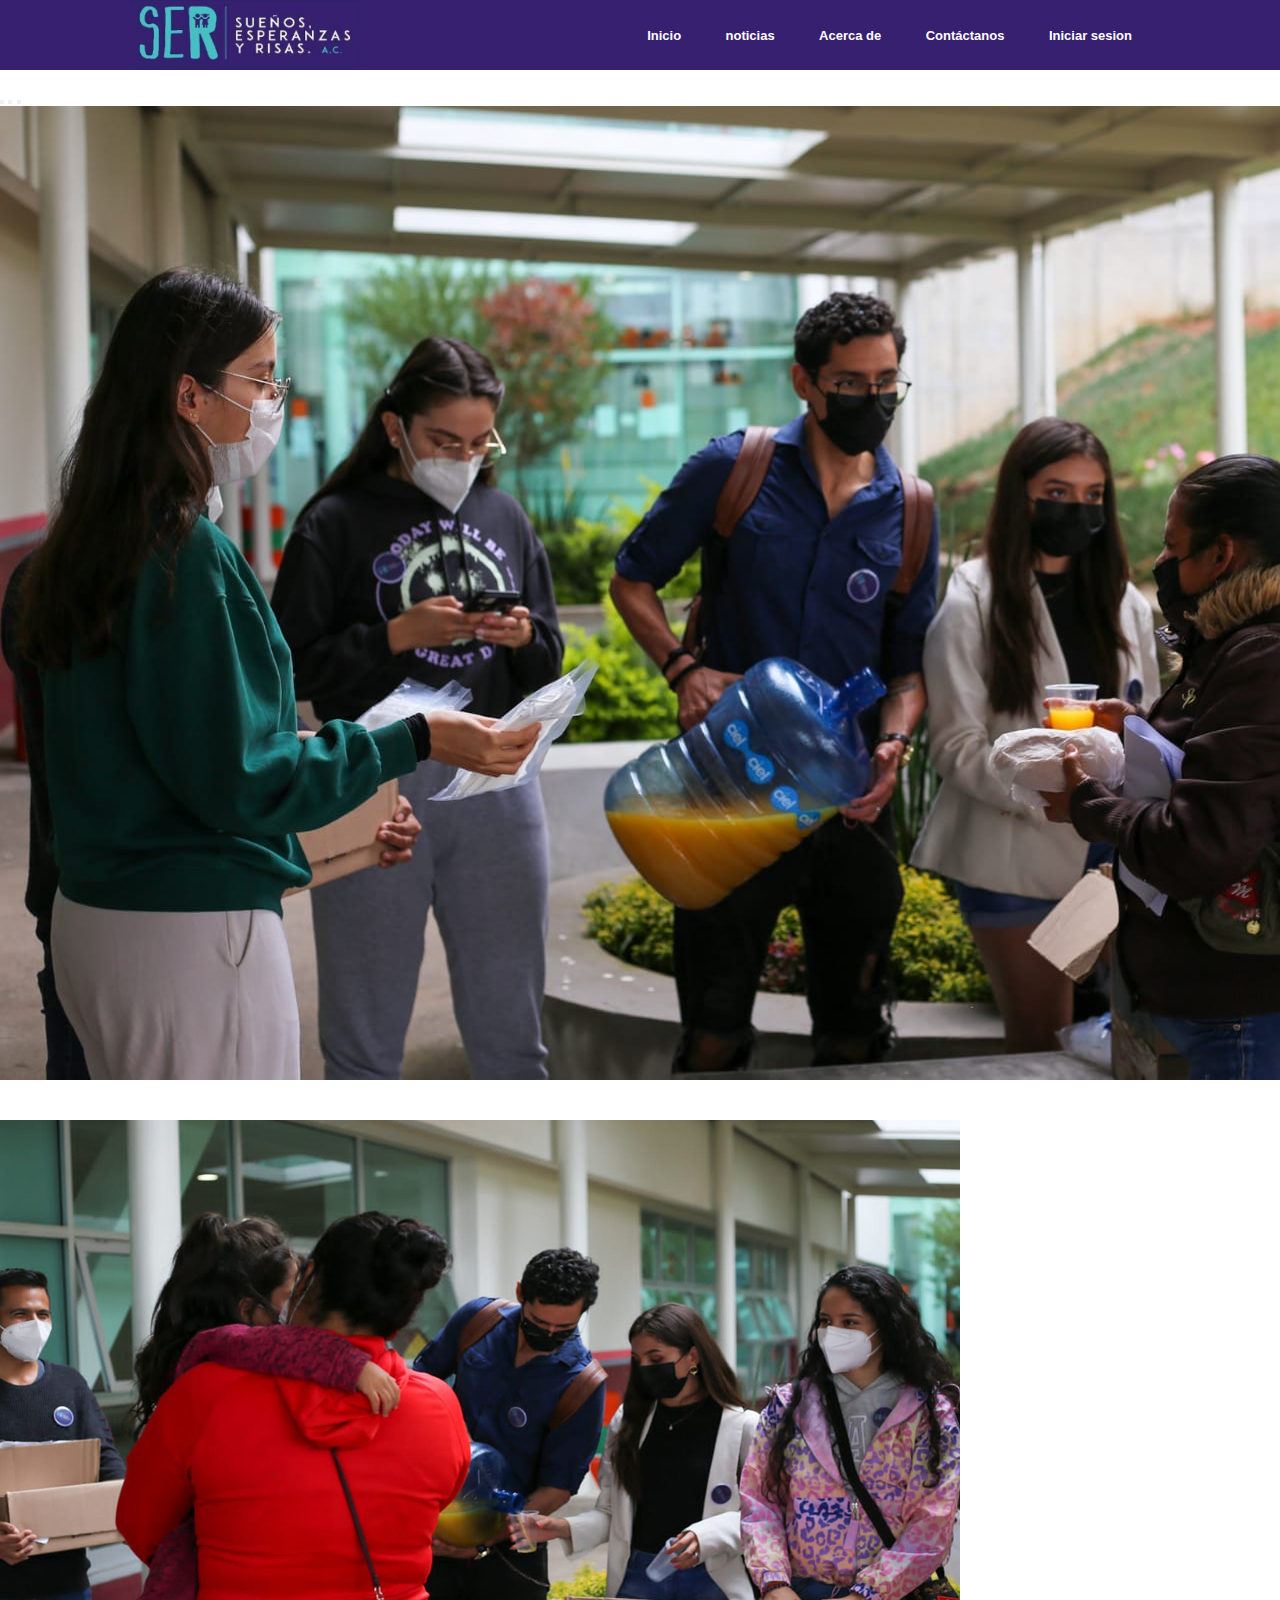
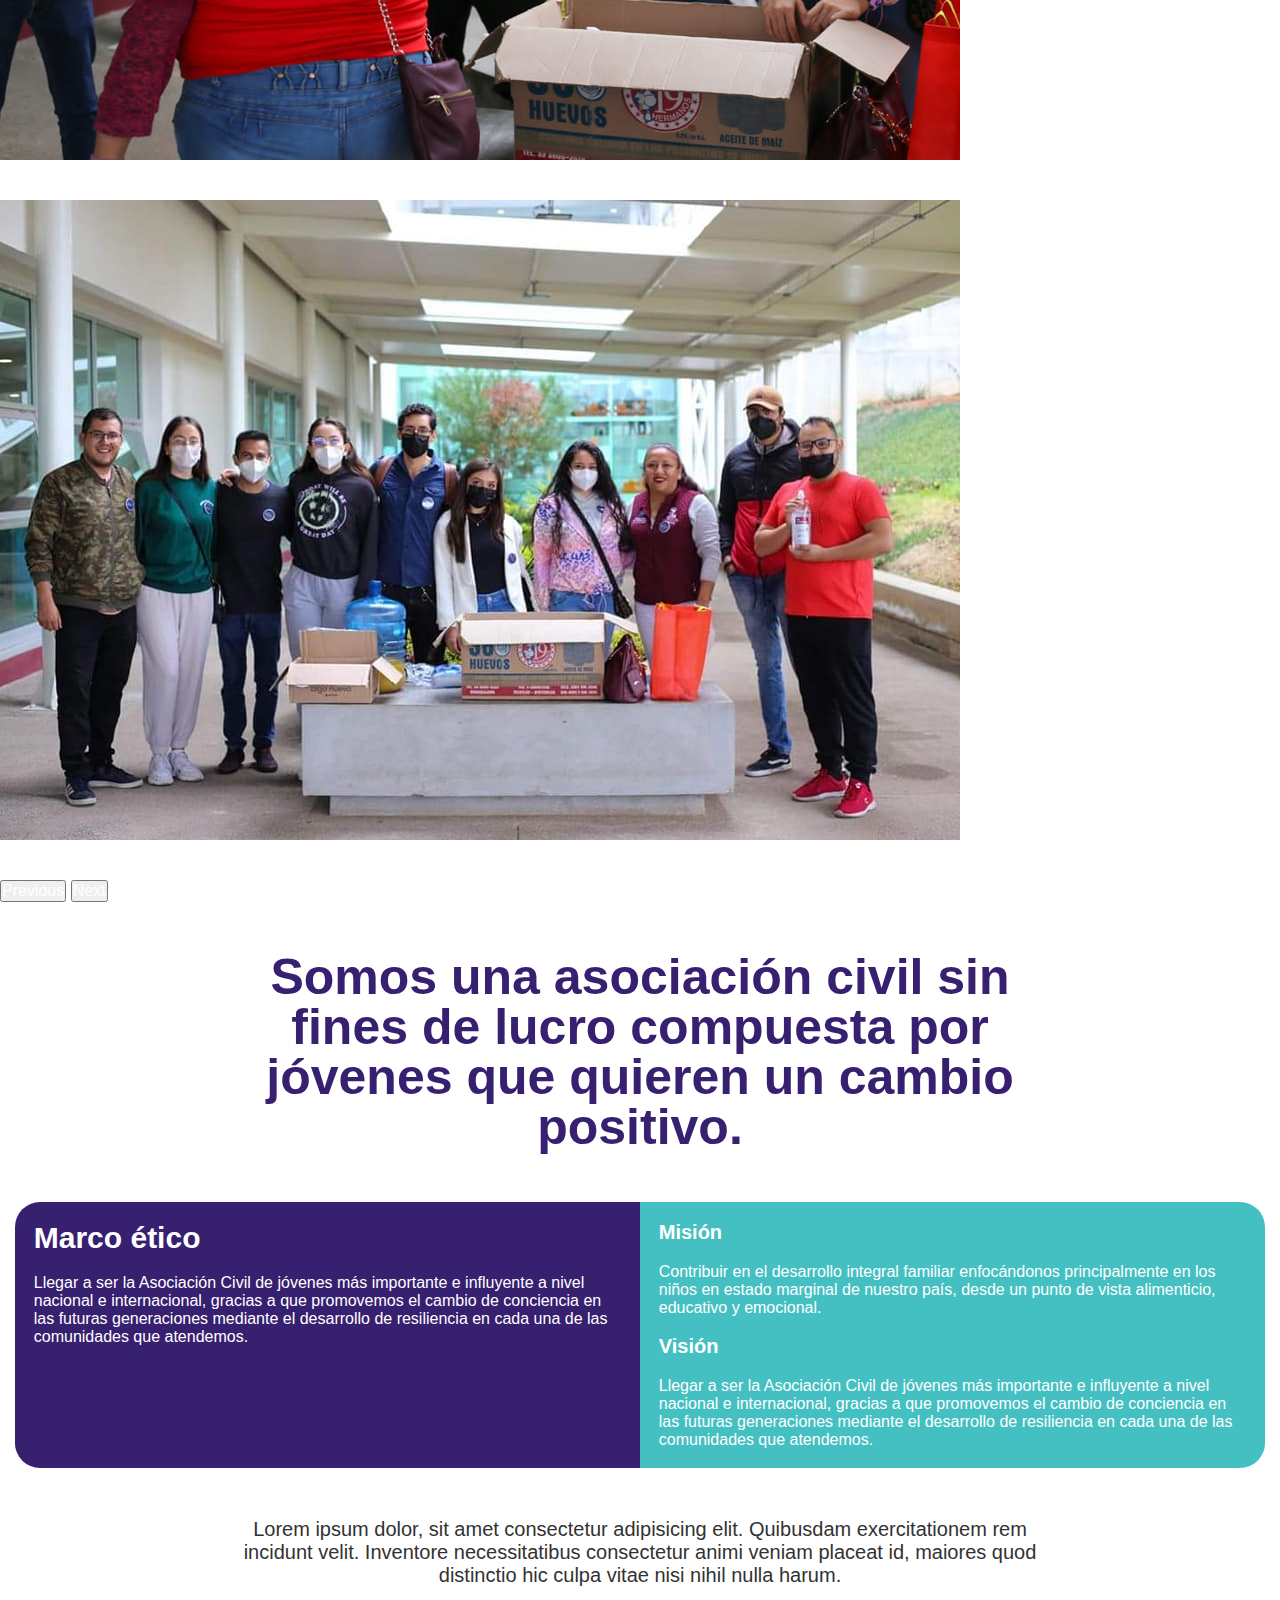
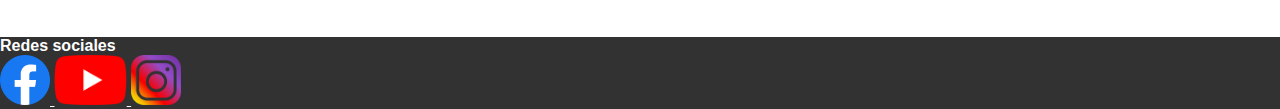
==== index.html @ c1204ed9 "Add files via upload" ====
<!DOCTYPE html>
<html lang="en">

<head>
    <meta charset="UTF-8">
    <meta http-equiv="X-UA-Compatible" content="IE=edge">
    <meta name="viewport" content="width=device-width, initial-scale=1.0">
    <title>Su,Es,Ri.A.C</title>
    <!-- Bootstrap -->
    <link href="https://cdn.jsdelivr.net/npm/bootstrap@5.3.0-alpha3/dist/css/bootstrap.min.css" rel="stylesheet"
    integrity="sha384-KK94CHFLLe+nY2dmCWGMq91rCGa5gtU4mk92HdvYe+M/SXH301p5ILy+dN9+nJOZ" crossorigin="anonymous">
    <script src="https://cdn.jsdelivr.net/npm/bootstrap@5.3.0-alpha3/dist/js/bootstrap.bundle.min.js"
        integrity="sha384-ENjdO4Dr2bkBIFxQpeoTz1HIcje39Wm4jDKdf19U8gI4ddQ3GYNS7NTKfAdVQSZe" crossorigin="anonymous">
    </script>
    <!-- CSS -->
    <link rel="preload" href="css/style.css" as="style">
    <link rel="stylesheet" href="css/style.css">
</head>

<body>
    <header class="header">
        <div class="logo">
            <img src="img/logo.png" alt="logo">
        </div>
        <nav class="nav-links">
            <ul>
                <li><a href="index.html">Inicio</a></li>
                <li><a href="noticias.php">noticias</a></li>
                <li><a href="acercade.html">Acerca de</a></li>
                <li ><a href="contacto.html">Contáctanos</a></li>
                <li><a href="login.php">Iniciar sesion</a></li>
            </ul>
        </nav>
    </header>
    
    <main>
        <a href="https://prod.liveshare.vsengsaas.visualstudio.com/join?B94FD47B30099B04A16512F2211FE2151055">Link siniestro</a>
        <!-- Carrousel -->
        <div id="carouselExampleCaptions" class="carousel slide">
            <div class="carousel-indicators">
                <button type="button" data-bs-target="#carouselExampleCaptions" data-bs-slide-to="0" class="active"
                    aria-current="true" aria-label="Slide 1"></button>
                <button type="button" data-bs-target="#carouselExampleCaptions" data-bs-slide-to="1"
                    aria-label="Slide 2"></button>
                <button type="button" data-bs-target="#carouselExampleCaptions" data-bs-slide-to="2"
                    aria-label="Slide 3"></button>
            </div>
            <div class="carousel-inner">
                <div class="carousel-item active">
                    <img src="img/imagen2.jpg" class="d-block w-100" alt="...">
                    <div class="carousel-caption d-none d-md-block">
                        <h5>First slide label</h5>
                        <p>Some representative placeholder content for the first slide.</p>
                    </div>
                </div>
                <div class="carousel-item">
                    <img src="img/imagen4.jpg" class="d-block w-100" alt="...">
                    <div class="carousel-caption d-none d-md-block">
                        <h5>Second slide label</h5>
                        <p>Some representative placeholder content for the second slide.</p>
                    </div>
                </div>
                <div class="carousel-item">
                    <img src="img/imagen3.jpg" class="d-block w-100" alt="...">
                    <div class="carousel-caption d-none d-md-block">
                        <h5>Third slide label</h5>
                        <p>Some representative placeholder content for the third slide.</p>
                    </div>
                </div>
            </div>
            <button class="carousel-control-prev" type="button" data-bs-target="#carouselExampleCaptions"
                data-bs-slide="prev">
                <span class="carousel-control-prev-icon" aria-hidden="true"></span>
                <span class="visually-hidden">Previous</span>
            </button>
            <button class="carousel-control-next" type="button" data-bs-target="#carouselExampleCaptions"
                data-bs-slide="next">
                <span class="carousel-control-next-icon" aria-hidden="true"></span>
                <span class="visually-hidden">Next</span>
            </button>
        </div>

        <!-- Header 1 -->
        <h1>Somos una asociación civil sin fines de lucro compuesta por jóvenes que quieren un cambio positivo.
        </h1>
        <!-- info containter -->
        <section class="info-container">
            <div class="description">
                <!-- Marco etico -->
                <h2 class="title">Marco ético</h2>
                <p>
                    Llegar a ser la Asociación Civil de jóvenes más importante e influyente a nivel nacional e
                    internacional, gracias a que promovemos el cambio de conciencia en las futuras
                    generaciones mediante el desarrollo de resiliencia en cada una de las comunidades que
                    atendemos.
                </p>
            </div>
            <!-- mision & vision -->
            <div class="mision_vision">
                <div class="mision">
                    <h3 class="subtitle">Misión</h3>
                    <p>Contribuir en el desarrollo integral familiar enfocándonos principalmente en los niños en
                        estado marginal de nuestro país, desde un punto de vista alimenticio, educativo y
                        emocional.</p>
                </div>
                <div class="vision">
                    <h3 class="subtitle">Visión</h3>
                    <p>Llegar a ser la Asociación Civil de jóvenes más importante e influyente a nivel nacional e
                        internacional, gracias a que promovemos el cambio de conciencia en las futuras
                        generaciones mediante el desarrollo de resiliencia en cada una de las comunidades que
                        atendemos.</p>
                </div>
            </div>
        </section>
    <p id="description">Lorem ipsum dolor, sit amet consectetur adipisicing elit. Quibusdam exercitationem rem incidunt
    velit. Inventore necessitatibus consectetur animi veniam placeat id, maiores quod distinctio hic culpa vitae
    nisi nihil nulla harum.
    </p>
    </main>

    <footer>
        <div>
            <h2>Redes sociales</h2>

            <a href="#"><img src="img/FacebookL.png" height="50px"> </a>
            <a href="#"><img src="img/youtubeL.png" height="50px"> </a>
            <a href="#"><img src="img/InstagramL.png" height="50px"> </a>
            <a href="#"></a>
        </div>
    </footer>
</body>
</html>
---- css/style.css ----
@import url('https://fonts.googleapis.com/css2?family=Roboto:wght@300;400;700&display=swap');

/* palette 🎨 */
:root {
    --white: #ffffff;
    --black: #323232;
    --yellow: #FFCC00;
    --red: #FF0000;
    --blue: #45C0C2;
    --violet: #8d2aff;
    --navy: #372070;
}

/* all document settings 🔧 */
*{
    margin: 0;
    padding: 0;
    box-sizing: border-box;
    font-family: 'Montserrat', sans-serif;
    font-size: medium;
    color: var(--white);
}

html {
    font-size: 62.5%;
}

body {
    background-color: var(--white);
}

/* navegation bar 🌐 */
header {
    background-color: var(--navy);
    display: flex;
    justify-content: space-between;
    align-items: center;
    height: 70px;
    padding: 5px 10%;
    font-weight: bolder;
}

/* logo in navigation bar */
header .logo img {
    cursor: pointer;
    height: 70px;
    width: auto;
    transition: all 0.3s;
}

/* Hover logo */
/* header .logo img:hover {
    transform: scale(1.1);
} */

/* navegation links in navigation bar */
header .nav-links li {
    display: inline-block;
    padding: 0 20px;
}

header .nav-links li:hover {
    transform: scale(1.1);
    transition: 0.5s;
}

header .nav-links a {
    font-size: small;
    color: var(--white);
    text-decoration: none;
}

header .nav-links li a:hover {
    color: var(--yellow);
}

#contact-us a:hover {
    color: #ff4f4f;
}

/* carrousel */
.carrousel img {
    display: block;
    width: 100%;
    margin-left: auto;
    margin-right: auto;
}

/* h1 ❤️ */

h1 {
    width: 800px;
    color: var(--navy);
    font-size: 50px;
    text-align: center;
    margin: 0px auto;
    margin-top: 50px;
    line-height: 50px;
}

/* about us info-container */
.info-container {
    transform: translateY(0px);
    width: 1250px;
    height: auto;
    display: flex;
    margin: auto;
    margin-top: 50px;
    margin-block: 50px;
    border-radius: 25px;   
}

.info-container:hover {
    transform: translateY(-15px);
    box-shadow: 0px 10px 7px 0px rgba(0, 0, 0, 0.5);
    transition: all 1s;

}

.description {
    width: 50%;
    background-color: var(--navy);
    border-radius: 25px 0px 0px 25px;
}

.mision_vision {
    width: 50%;
    background-color: var(--blue);
    border-radius: 0px 25px 25px 0px;
}

.mision_vision h3 {
    color: var(--white);
    font-size: 2rem;
    margin-bottom: 25px;
}

.info-container p,
.info-container h2,
.info-container h3 {
    color: var(--white);
    margin: 3%;
}

.info-container h2 {
    font-size: 30px;
}

.info-container h3 {
    font-size: 20px;
}

/* description */
#description {
    width: 800px;
    color: var(--black);
    font-size: 20px;
    text-align: center;
    margin: 0px auto;
    margin-bottom: 50px;
}

footer {
    background-color: var(--black);
}

@keyframes scroll {
    0% {
        -webkit-transform: translatex(0);
        transform: translatex(0);
    }

    100% {
        -webkit-transform: translatex(calc(-200px * 6));
        transform: translatex(calc(-200px * 6));
    }
  
  
}

.tablita {
  background-color: #8d2aff;
  border-collapse: collapse;
  width: 800px;
}

.tablita tr {
  width: 500px;
}

.tablita th {
  background-color: #f2f2f2;
  color: #333;
  font-weight: bold;
  text-align: left;
  padding: 50px;
}

.tablita td {
  padding: 50px;
}

.tablita2 {
  background-color: #8d2aff;
  border-collapse: collapse;
  width: 100%;
}

.tablita2 th {
  background-color: #f2f2f2;
  color: #333;
  font-weight: bold;
  text-align: left;
  padding: 8px;
}

.tablita2 td {
  padding: 8px;
}

.tablita3 {
  background-color: #8d2aff;
  border-collapse: collapse;
  width: 100%;
}

.tablita3 th {
  background-color: #f2f2f2;
  color: #333;
  font-weight: bold;
  text-align: left;
  padding: 50px;
}

.tablita3 td {
  padding: 50px;
}

.tablita__img {
    width: 50%;
}


.tablita__contenido {
    width: 50%;
  }

.body-login{
    background-color: #8d2aff;
}
---- css/style.css ----
@import url('https://fonts.googleapis.com/css2?family=Roboto:wght@300;400;700&display=swap');

/* palette 🎨 */
:root {
    --white: #ffffff;
    --black: #323232;
    --yellow: #FFCC00;
    --red: #FF0000;
    --blue: #45C0C2;
    --violet: #8d2aff;
    --navy: #372070;
}

/* all document settings 🔧 */
*{
    margin: 0;
    padding: 0;
    box-sizing: border-box;
    font-family: 'Montserrat', sans-serif;
    font-size: medium;
    color: var(--white);
}

html {
    font-size: 62.5%;
}

body {
    background-color: var(--white);
}

/* navegation bar 🌐 */
header {
    background-color: var(--navy);
    display: flex;
    justify-content: space-between;
    align-items: center;
    height: 70px;
    padding: 5px 10%;
    font-weight: bolder;
}

/* logo in navigation bar */
header .logo img {
    cursor: pointer;
    height: 70px;
    width: auto;
    transition: all 0.3s;
}

/* Hover logo */
/* header .logo img:hover {
    transform: scale(1.1);
} */

/* navegation links in navigation bar */
header .nav-links li {
    display: inline-block;
    padding: 0 20px;
}

header .nav-links li:hover {
    transform: scale(1.1);
    transition: 0.5s;
}

header .nav-links a {
    font-size: small;
    color: var(--white);
    text-decoration: none;
}

header .nav-links li a:hover {
    color: var(--yellow);
}

#contact-us a:hover {
    color: #ff4f4f;
}

/* carrousel */
.carrousel img {
    display: block;
    width: 100%;
    margin-left: auto;
    margin-right: auto;
}

/* h1 ❤️ */

h1 {
    width: 800px;
    color: var(--navy);
    font-size: 50px;
    text-align: center;
    margin: 0px auto;
    margin-top: 50px;
    line-height: 50px;
}

/* about us info-container */
.info-container {
    transform: translateY(0px);
    width: 1250px;
    height: auto;
    display: flex;
    margin: auto;
    margin-top: 50px;
    margin-block: 50px;
    border-radius: 25px;   
}

.info-container:hover {
    transform: translateY(-15px);
    box-shadow: 0px 10px 7px 0px rgba(0, 0, 0, 0.5);
    transition: all 1s;

}

.description {
    width: 50%;
    background-color: var(--navy);
    border-radius: 25px 0px 0px 25px;
}

.mision_vision {
    width: 50%;
    background-color: var(--blue);
    border-radius: 0px 25px 25px 0px;
}

.mision_vision h3 {
    color: var(--white);
    font-size: 2rem;
    margin-bottom: 25px;
}

.info-container p,
.info-container h2,
.info-container h3 {
    color: var(--white);
    margin: 3%;
}

.info-container h2 {
    font-size: 30px;
}

.info-container h3 {
    font-size: 20px;
}

/* description */
#description {
    width: 800px;
    color: var(--black);
    font-size: 20px;
    text-align: center;
    margin: 0px auto;
    margin-bottom: 50px;
}

footer {
    background-color: var(--black);
}

@keyframes scroll {
    0% {
        -webkit-transform: translatex(0);
        transform: translatex(0);
    }

    100% {
        -webkit-transform: translatex(calc(-200px * 6));
        transform: translatex(calc(-200px * 6));
    }
  
  
}

.tablita {
  background-color: #8d2aff;
  border-collapse: collapse;
  width: 800px;
}

.tablita tr {
  width: 500px;
}

.tablita th {
  background-color: #f2f2f2;
  color: #333;
  font-weight: bold;
  text-align: left;
  padding: 50px;
}

.tablita td {
  padding: 50px;
}

.tablita2 {
  background-color: #8d2aff;
  border-collapse: collapse;
  width: 100%;
}

.tablita2 th {
  background-color: #f2f2f2;
  color: #333;
  font-weight: bold;
  text-align: left;
  padding: 8px;
}

.tablita2 td {
  padding: 8px;
}

.tablita3 {
  background-color: #8d2aff;
  border-collapse: collapse;
  width: 100%;
}

.tablita3 th {
  background-color: #f2f2f2;
  color: #333;
  font-weight: bold;
  text-align: left;
  padding: 50px;
}

.tablita3 td {
  padding: 50px;
}

.tablita__img {
    width: 50%;
}


.tablita__contenido {
    width: 50%;
  }

.body-login{
    background-color: #8d2aff;
}
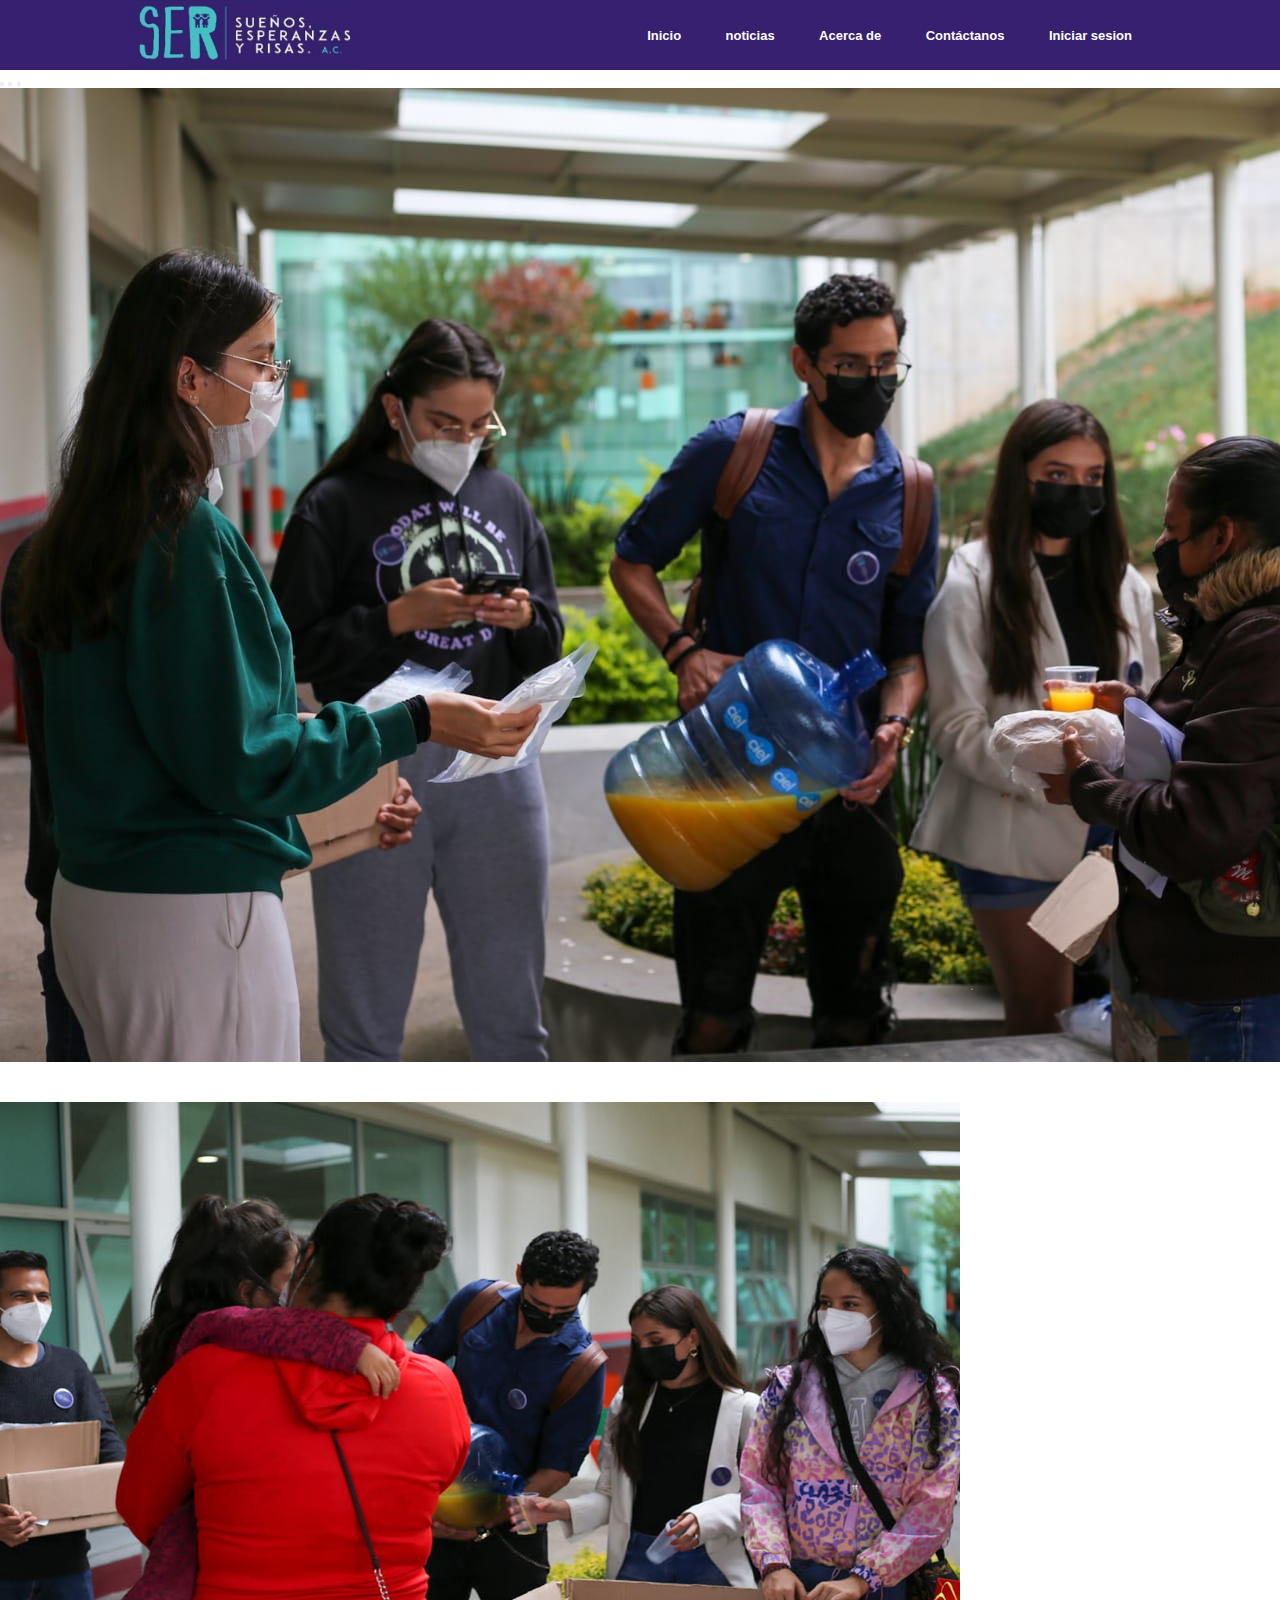
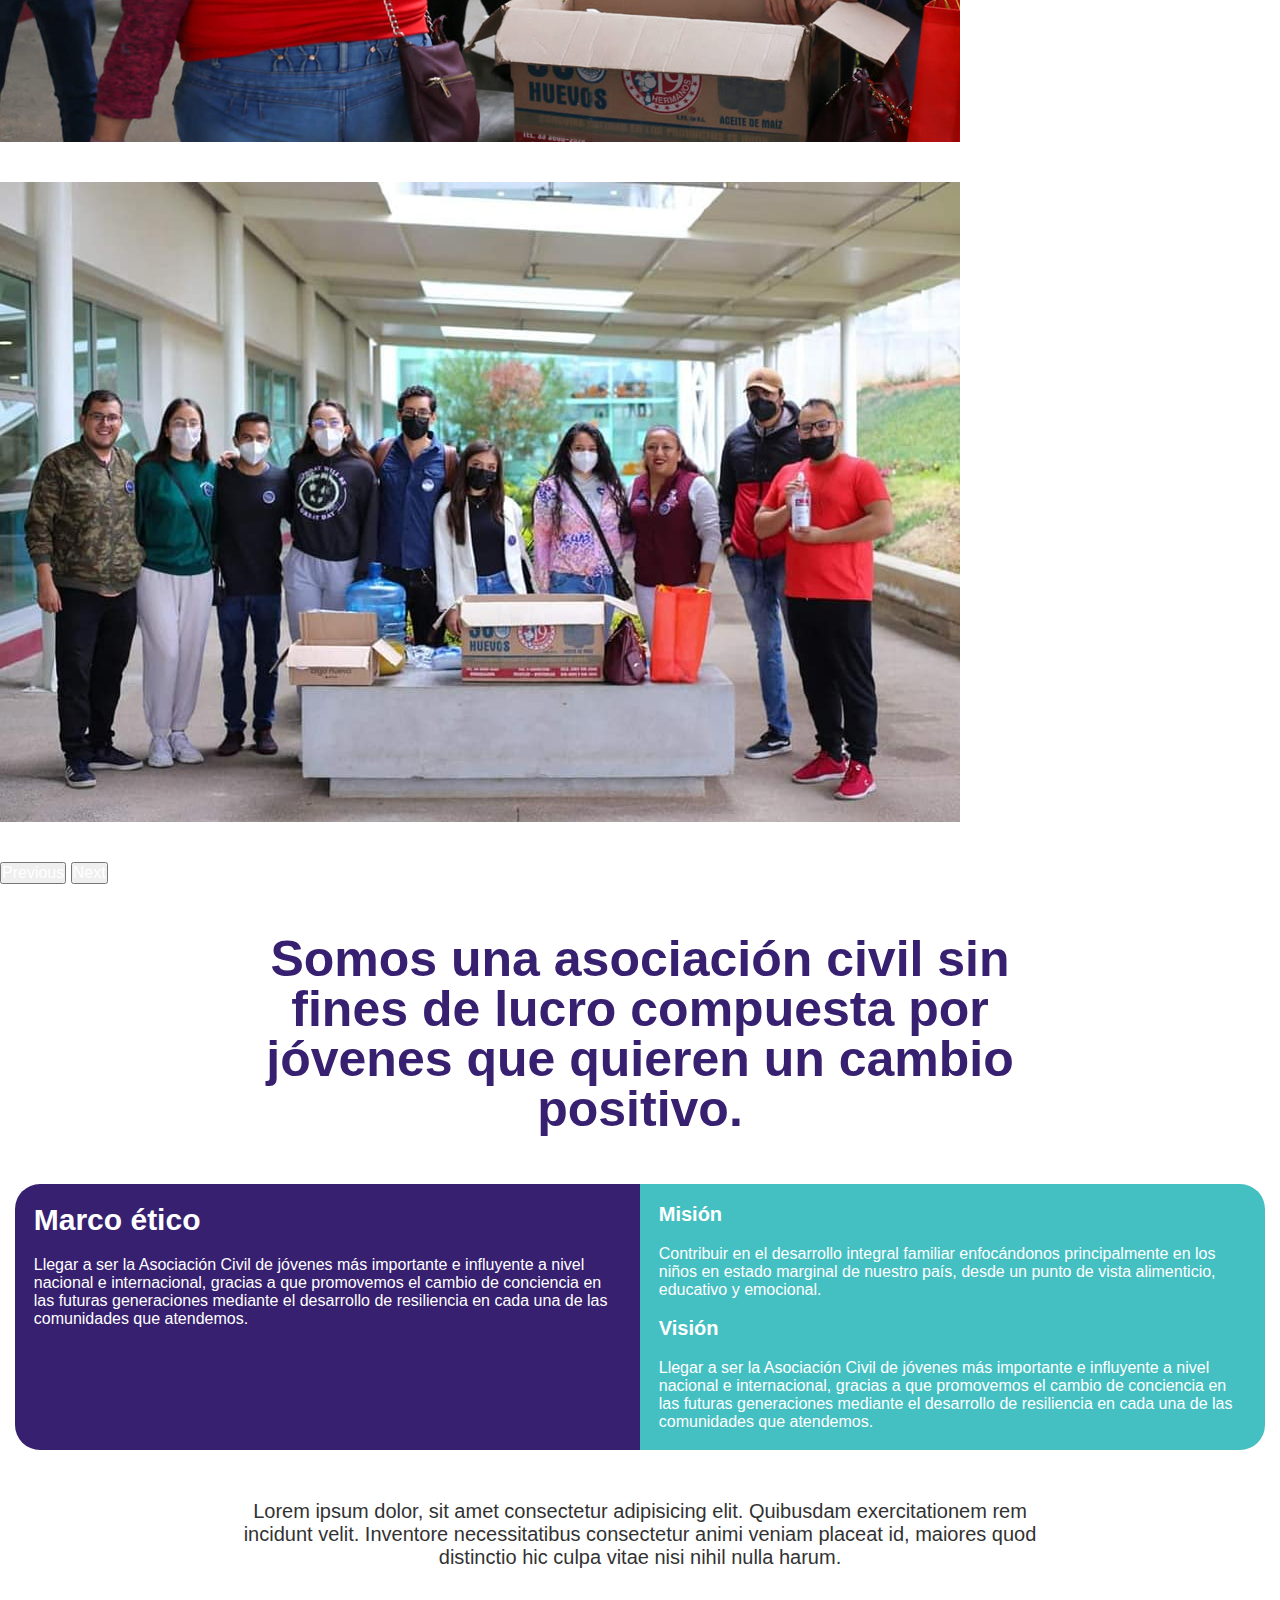
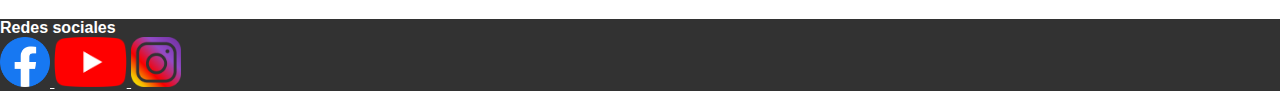
==== commit b4a25d12: "Update index.html" ====
--- a/index.html
+++ b/index.html
@@ -34,7 +34,6 @@
     </header>
     
     <main>
-        <a href="https://prod.liveshare.vsengsaas.visualstudio.com/join?B94FD47B30099B04A16512F2211FE2151055">Link siniestro</a>
         <!-- Carrousel -->
         <div id="carouselExampleCaptions" class="carousel slide">
             <div class="carousel-indicators">
@@ -129,4 +128,4 @@
         </div>
     </footer>
 </body>
-</html>+</html>
